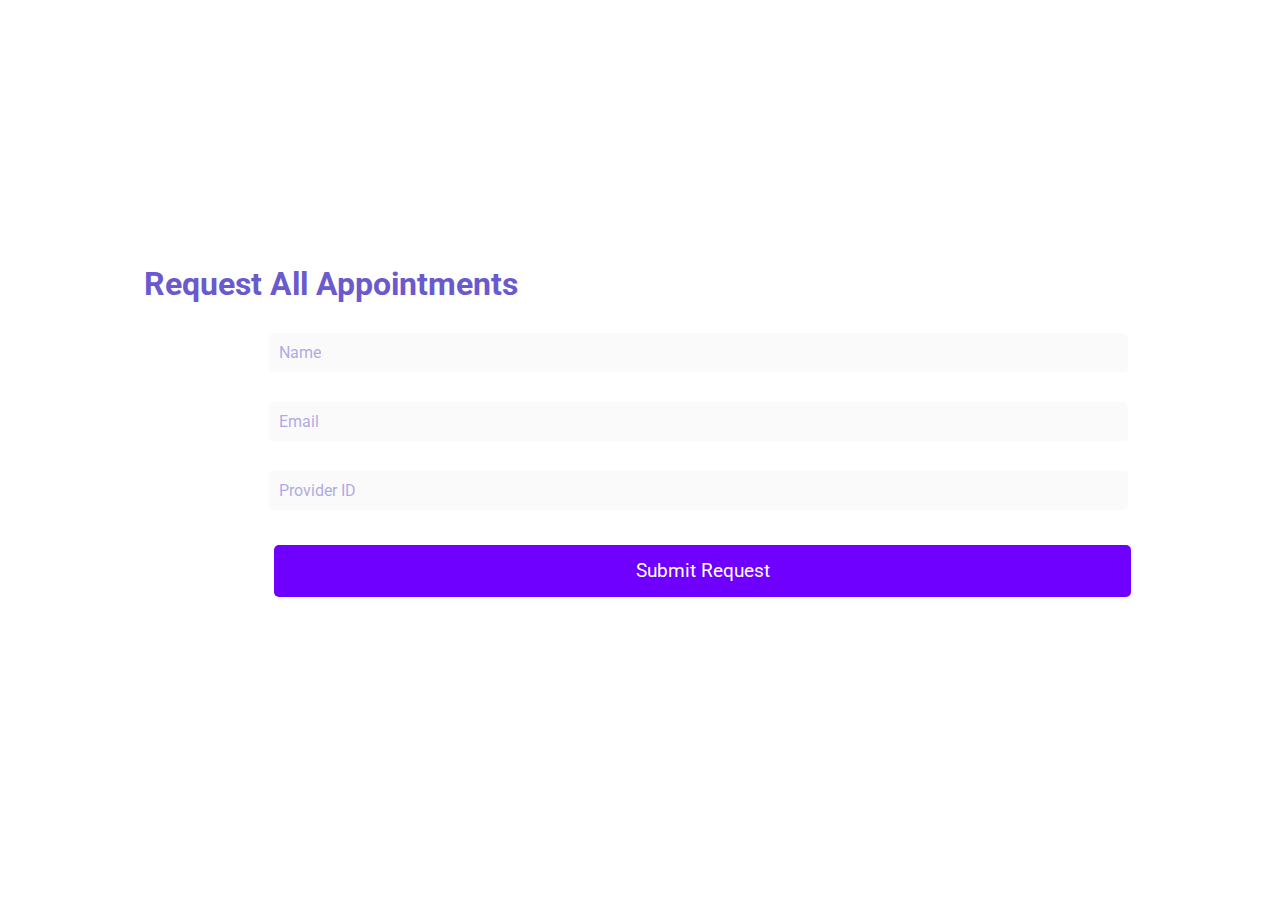
==== appointment_request.html @ 11d9f5e2 "init commit" ====
<!DOCTYPE html>
<html lang="en">

<head>
    <meta charset="UTF-8">
    <meta http-equiv="X-UA-Compatible" content="IE=edge">
    <meta name="viewport" content="width=device-width, initial-scale=1.0">
    <title>Registration Form Design</title>
    <link rel="stylesheet" href="https://cdnjs.cloudflare.com/ajax/libs/font-awesome/6.0.0-beta2/css/all.min.css"
          integrity="sha512-YWzhKL2whUzgiheMoBFwW8CKV4qpHQAEuvilg9FAn5VJUDwKZZxkJNuGM4XkWuk94WCrrwslk8yWNGmY1EduTA=="
          crossorigin="anonymous" referrerpolicy="no-referrer"/>
    <link rel="stylesheet"
          href="https://amplify-amplifyf3bbc15a6e454-staging-51420-deployment.s3.us-west-2.amazonaws.com/flexboxgrid.css">
    <link rel="stylesheet" href="style.css">
    <!--    <link rel="stylesheet" href="https://amplify-amplifyf3bbc15a6e454-staging-51420-deployment.s3.us-west-2.amazonaws.com/style.css">-->
</head>

<body>
<section class="header-image">
    <div class="header-content">
        <h1 class="heading-one">Patient</h1>
        <p class="heading-two">Add following data to submit the application</p>
    </div>
</section>
<section class="main-content">
    <form class="signup-form">
        <div class="container">
            <div class="col-xs-6 col-xs-offset-3">
                <div class="row center-xs">
                    <h1 style="padding-bottom: 30px">Request All Appointments</h1>
                </div>
                <div class="col-xs-12">
                    <div class="form-group">
                        <label><i class="far fa-user"></i></label>
                        <input type="text" class="input-control" placeholder="Name"/>
                    </div>
                </div>
                <div class="col-xs-12">
                    <div class="form-group">
                        <label><i class="far fa-envelope"></i></label>
                        <input type="text" class="input-control" placeholder="Email"/>
                    </div>
                </div>
                <div class="col-xs-12">
                    <div class="form-group">
                        <label><i class="fas fa-user-minus"></i></label>
                        <input class="input-control" placeholder="Provider ID"/>
                    </div>
                </div>
                <div class="col-xs-12">
                    <div class="form-group">
                        <label></label>
                        <button type="button">Submit Request</button>
                    </div>
                </div>
            </div>
        </div>
    </form>
</section>

<script>
</script>

</body>

</html>
---- style.css ----
@import url('https://fonts.googleapis.com/css?family=Roboto');

* {
    margin:0;
    font-family: "Roboto", sans-serif;
    box-sizing: border-box;
}

html, body {
    height:100%;

}
.header-image {
    background-image: url('https://amplify-amplifyf3bbc15a6e454-staging-51420-deployment.s3.us-west-2.amazonaws.com/header.png');
    background-repeat: no-repeat;
    background-size: 100% 100%;
    background-position: center;
    height: 250px;
    width: 100%;
}

.main-content {
    padding: 20px;
    margin-top: -35px;
    background: white;
    border-top-right-radius: 40px;
    border-top-left-radius: 40px;
    color: #6a5acd;
}
.header-content {
    width: 22%;
    margin-left: 25rem;
    text-align: center;
    padding-top: 3rem;
}
.heading-one{
    color: white;
    font-size: 40px;
}
.heading-two{
    color: white;
    font-size: 24px;
}

.signup-form {
    padding-top: 30px;
    width: 80%;
    margin: 0 auto;
}

/* form specific formatting */
input, select, textarea {
    outline: none;
    border: none;
    /*border:1px solid #6a5acd;*/
    color: #6a5acd;
    font-size: 12pt;
    border-radius: 5px;
    background: #fafafa;
}

input:focus, textarea:focus {
    outline: none;
    box-shadow: 0 0 5px #6a5acd;
}
::placeholder {
    color: #6a5acd;
    opacity: 0.50;
}

.form-group {
    display: flex;
    flex-direction: row;
}

.form-group label {
    flex: none;
    display: block;
    width: 125px;
    font-weight: bold;
    font-size: 2em;
    text-align: center;
}
.form-group .input-control {
    flex: 1 1 auto;;
    margin-bottom: 30px;
    margin-right: 8px;
    padding: 10px;
}

.file-input{
    height: 185px;
    border: 2px dashed #6a5acd;
}

button {
    padding: 15px 15px;
    margin: 5px;
    width: 100%;
    font-size: 14pt;
    background-color: #6f00ff;
    border: none;
    border-radius: 5px;
    color: white;
    cursor: pointer;
}
input[type="radio"] {
    width: 25px;
    height: 25px;
    margin: 0 15px;
}

@media (max-width: 768px) {
    .row{

    }
    .col-xs-3{
        flex-basis: 45%;
        max-width: 45%;
    }
    .col-xs-4{
        flex-basis: 100%;
        max-width: 100%
    }
    .col-xs-6{
        flex-basis: 100%;
        max-width: 100%
    }
    .header-content {
        width: 60%;
        margin-left: 2rem;
        text-align: center;
        padding-top: 3rem;
    }
    .heading-one {
        font-size: 35px;
    }
    .heading-two {
        font-size: 21px;
    }
    .main-content {
        padding: 20px 8px;
    }
    .form-group {
        flex-direction: row;
    }
    .form-group label {
        flex: none;
        display: block;
        width: 70px;
        font-weight: bold;
        font-size: 2em;
        text-align: center;
    }
    .form-group .input-control {
        margin-top: 2px;
    }
}
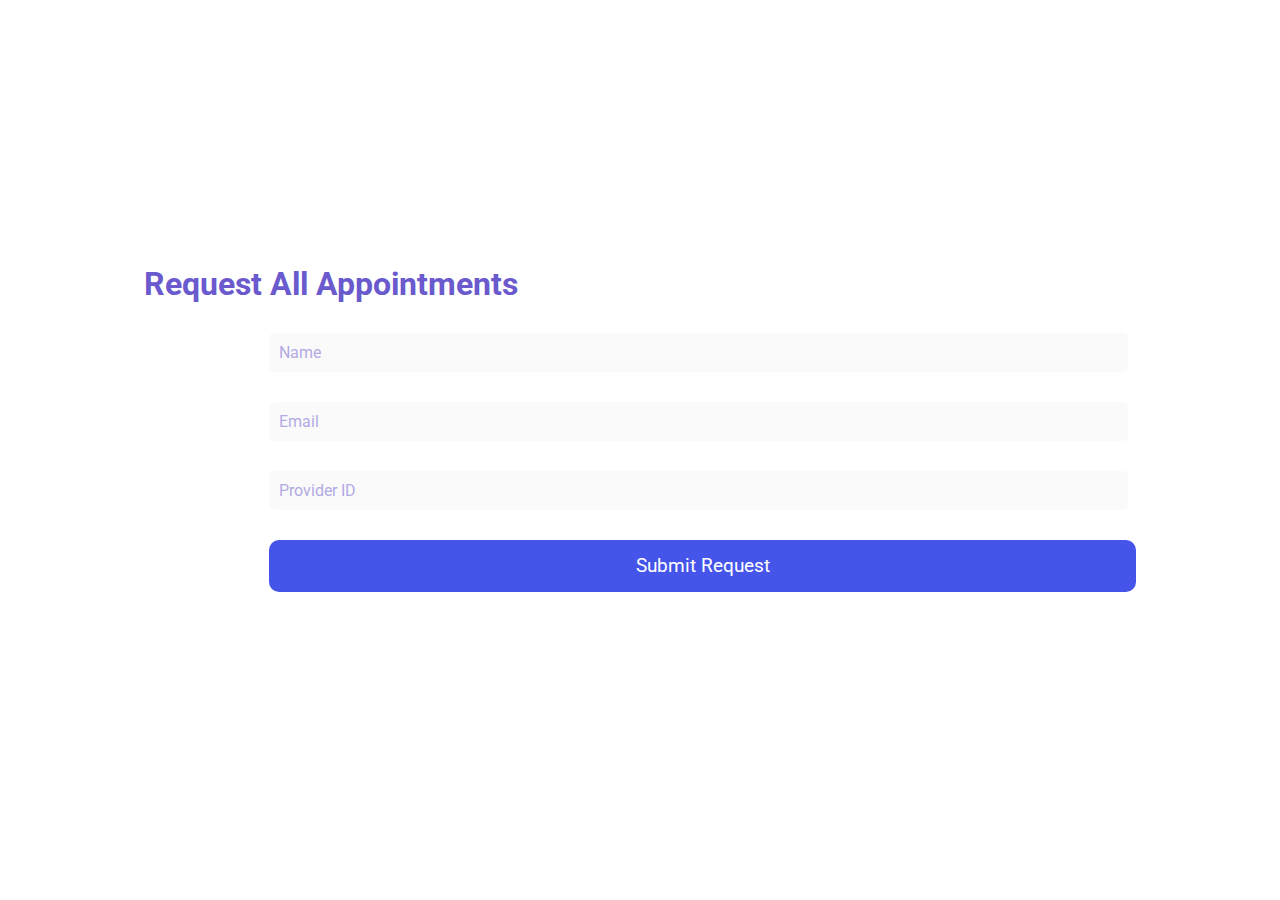
==== commit 48d6aa21: "design added" ====
--- a/appointment_request.html
+++ b/appointment_request.html
@@ -50,7 +50,7 @@
                 <div class="col-xs-12">
                     <div class="form-group">
                         <label></label>
-                        <button type="button">Submit Request</button>
+                        <button type="button" class="btn btn-indigo-square">Submit Request</button>
                     </div>
                 </div>
             </div>
--- a/style.css
+++ b/style.css
@@ -32,16 +32,27 @@
     margin-left: 25rem;
     text-align: center;
     padding-top: 3rem;
-}
-.heading-one{
     color: white;
+}
+.header-content .heading-one{
     font-size: 40px;
 }
-.heading-two{
+.header-content .heading-two{
+    font-size: 24px;
+}
+.confirmation-header-content{
+    width: 30%;
+    margin-left: 25rem;
+    text-align: center;
+    padding-top: 3rem;
     color: white;
+}
+.confirmation-header-content .heading-one {
+    font-size: 40px;
+}
+.confirmation-header-content .heading-two{
     font-size: 24px;
 }
-
 .signup-form {
     padding-top: 30px;
     width: 80%;
@@ -93,23 +104,120 @@
     border: 2px dashed #6a5acd;
 }
 
-button {
-    padding: 15px 15px;
-    margin: 5px;
-    width: 100%;
-    font-size: 14pt;
-    background-color: #6f00ff;
-    border: none;
-    border-radius: 5px;
-    color: white;
-    cursor: pointer;
-}
 input[type="radio"] {
     width: 25px;
     height: 25px;
     margin: 0 15px;
 }
-
+/*appointment*/
+.wrapper {
+    width: 590px;
+    margin: auto;
+    background-color: white;
+    border-radius: 10px;
+    box-shadow: 0 5px 15px rgba(0, 0, 0, .1);
+}
+
+.button-wrapper {
+    display: grid;
+    margin-top: -25px;
+    margin-left: -25px;
+    margin-right: -15px;
+    grid-template-columns: 1fr 1fr 1fr;
+}
+.tab {
+    padding: 15px 15px;
+    margin: 5px;
+    width: 100%;
+    border: none;
+    cursor: pointer;
+    color: #6a5acd;
+    font-size: 18px;
+}
+.tab .tab-button {
+    border: none;
+    /*background-color: #bccbe9;*/
+    background-color: #e4e4e4;
+    transition: 0.5s;
+    border-radius: unset;
+}
+
+.btn {
+    padding: 15px 15px;
+    font-size: 14pt;
+    border: none;
+    cursor: pointer;
+}
+.btn-warning {
+    background-color: #ffdddd;
+    border-radius: 30px;
+    width: 125px;
+}
+.btn-light-indigo {
+    background-color: #d8dbfa;
+    border-radius: 30px;
+    width: 125px;
+}
+.btn-indigo {
+    background-color: #4555ea;
+    border-radius: 30px;
+    width: 125px;
+}
+.btn-indigo-square{
+    background-color: #4555ea;
+    width: 100%;
+    color: white;
+    border-radius: 10px;
+}
+
+button:hover {
+    background-color: rgba(222, 212, 212, 0.95);
+}
+
+button.active {
+    background-color: white;
+}
+
+.active {
+    background-color: white;
+}
+
+.content {
+    display: none;
+    padding: 10px 10px;
+}
+
+.content.active {
+    display: block;
+}
+.card {
+    box-shadow: 0 4px 8px 0 rgba(0, 0, 0, 0.2);
+    border-radius: 10px;
+    margin-bottom: 20px;
+/*    background-color: #f1f1f1;*/
+}
+.card .card-title {
+    display: flex;
+    flex-wrap: wrap;
+    justify-content: space-between;
+    background-color: #4555ea;
+    color: #ffffff;
+    border-top-left-radius: 10px;
+    border-top-right-radius: 10px;
+    padding: 20px;
+}
+.card .card-body {
+    padding: 30px 20px 10px 40px;
+    line-height: 1.5;
+}
+
+.card .card-footer{
+    display: flex;
+    flex-direction: row;
+    flex-wrap: wrap;
+    justify-content: space-around;
+    padding: 20px;
+}
 @media (max-width: 768px) {
     .row{
 
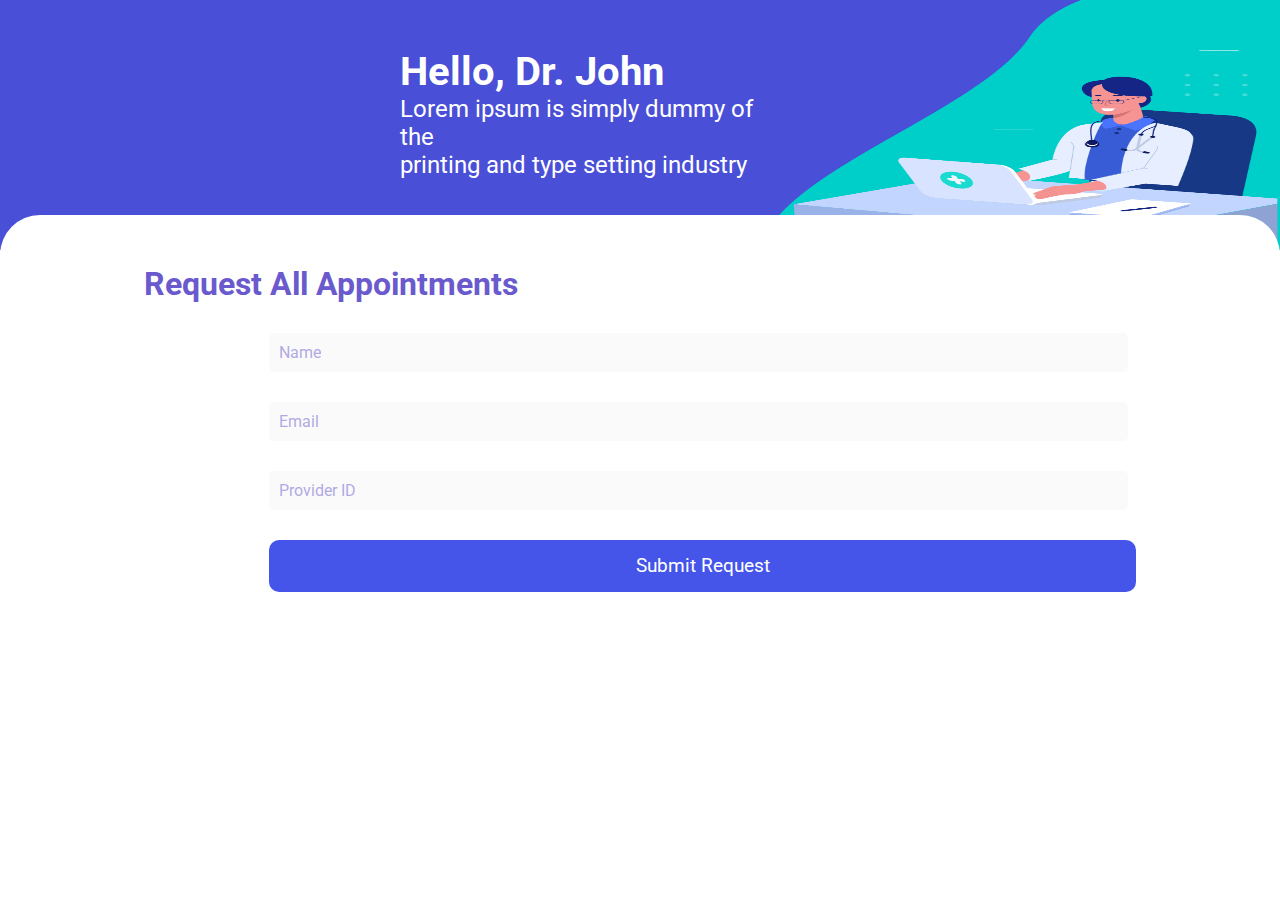
==== commit d2eac04c: "design complete" ====
--- a/appointment_request.html
+++ b/appointment_request.html
@@ -16,10 +16,10 @@
 </head>
 
 <body>
-<section class="header-image">
-    <div class="header-content">
-        <h1 class="heading-one">Patient</h1>
-        <p class="heading-two">Add following data to submit the application</p>
+<section class="doctor-header-image">
+    <div class="doctor-header-content">
+        <h1 class="heading-one">Hello, Dr. John</h1>
+        <p class="heading-two">Lorem ipsum is simply dummy of the <br> printing and type setting industry</p>
     </div>
 </section>
 <section class="main-content">
--- a/style.css
+++ b/style.css
@@ -1,22 +1,14 @@
 @import url('https://fonts.googleapis.com/css?family=Roboto');
 
 * {
-    margin:0;
+    margin: 0;
     font-family: "Roboto", sans-serif;
     box-sizing: border-box;
 }
 
 html, body {
-    height:100%;
-
-}
-.header-image {
-    background-image: url('https://amplify-amplifyf3bbc15a6e454-staging-51420-deployment.s3.us-west-2.amazonaws.com/header.png');
-    background-repeat: no-repeat;
-    background-size: 100% 100%;
-    background-position: center;
-    height: 250px;
-    width: 100%;
+    height: 100%;
+
 }
 
 .main-content {
@@ -27,6 +19,15 @@
     border-top-left-radius: 40px;
     color: #6a5acd;
 }
+.header-image {
+    /*background-image: url('https://amplify-amplifyf3bbc15a6e454-staging-51420-deployment.s3.us-west-2.amazonaws.com/header.png');*/
+    background-image: url('img/header.png');
+    background-repeat: no-repeat;
+    background-size: 100% 100%;
+    background-position: center;
+    height: 250px;
+    width: 100%;
+}
 .header-content {
     width: 22%;
     margin-left: 25rem;
@@ -34,13 +35,7 @@
     padding-top: 3rem;
     color: white;
 }
-.header-content .heading-one{
-    font-size: 40px;
-}
-.header-content .heading-two{
-    font-size: 24px;
-}
-.confirmation-header-content{
+.confirmation-header-content {
     width: 30%;
     margin-left: 25rem;
     text-align: center;
@@ -50,9 +45,43 @@
 .confirmation-header-content .heading-one {
     font-size: 40px;
 }
-.confirmation-header-content .heading-two{
+
+.confirmation-header-content .heading-two {
     font-size: 24px;
 }
+.header-content .heading-one {
+    font-size: 40px;
+}
+
+.header-content .heading-two {
+    font-size: 24px;
+}
+
+.doctor-header-image {
+    background-image: url('img/doctor-header.png');
+    background-repeat: no-repeat;
+    background-size: 100% 100%;
+    background-position: center;
+    height: 250px;
+    width: 100%;
+}
+
+.doctor-header-content {
+    width: 30%;
+    margin-left: 25rem;
+    text-align: left;
+    padding-top: 3rem;
+    color: white;
+}
+
+.doctor-header-content .heading-one {
+    font-size: 40px;
+}
+
+.doctor-header-content .heading-two {
+    font-size: 24px;
+}
+
 .signup-form {
     padding-top: 30px;
     width: 80%;
@@ -74,6 +103,7 @@
     outline: none;
     box-shadow: 0 0 5px #6a5acd;
 }
+
 ::placeholder {
     color: #6a5acd;
     opacity: 0.50;
@@ -92,6 +122,7 @@
     font-size: 2em;
     text-align: center;
 }
+
 .form-group .input-control {
     flex: 1 1 auto;;
     margin-bottom: 30px;
@@ -99,7 +130,7 @@
     padding: 10px;
 }
 
-.file-input{
+.file-input {
     height: 185px;
     border: 2px dashed #6a5acd;
 }
@@ -109,6 +140,7 @@
     height: 25px;
     margin: 0 15px;
 }
+
 /*appointment*/
 .wrapper {
     width: 590px;
@@ -125,6 +157,7 @@
     margin-right: -15px;
     grid-template-columns: 1fr 1fr 1fr;
 }
+
 .tab {
     padding: 15px 15px;
     margin: 5px;
@@ -134,6 +167,7 @@
     color: #6a5acd;
     font-size: 18px;
 }
+
 .tab .tab-button {
     border: none;
     /*background-color: #bccbe9;*/
@@ -148,28 +182,37 @@
     border: none;
     cursor: pointer;
 }
+
 .btn-warning {
     background-color: #ffdddd;
     border-radius: 30px;
     width: 125px;
 }
+
 .btn-light-indigo {
     background-color: #d8dbfa;
     border-radius: 30px;
     width: 125px;
 }
+
 .btn-indigo {
     background-color: #4555ea;
     border-radius: 30px;
     width: 125px;
 }
-.btn-indigo-square{
+
+.btn-indigo-square {
     background-color: #4555ea;
     width: 100%;
     color: white;
     border-radius: 10px;
 }
 
+.no-content-item {
+    text-align: center;
+    font-size: 20pt;
+}
+
 button:hover {
     background-color: rgba(222, 212, 212, 0.95);
 }
@@ -190,12 +233,14 @@
 .content.active {
     display: block;
 }
+
 .card {
     box-shadow: 0 4px 8px 0 rgba(0, 0, 0, 0.2);
     border-radius: 10px;
     margin-bottom: 20px;
-/*    background-color: #f1f1f1;*/
-}
+    /*    background-color: #f1f1f1;*/
+}
+
 .card .card-title {
     display: flex;
     flex-wrap: wrap;
@@ -206,52 +251,63 @@
     border-top-right-radius: 10px;
     padding: 20px;
 }
+
 .card .card-body {
     padding: 30px 20px 10px 40px;
     line-height: 1.5;
 }
 
-.card .card-footer{
+.card .card-footer {
     display: flex;
     flex-direction: row;
     flex-wrap: wrap;
     justify-content: space-around;
     padding: 20px;
 }
+
 @media (max-width: 768px) {
-    .row{
-
-    }
-    .col-xs-3{
+    .row {
+
+    }
+
+    .col-xs-3 {
         flex-basis: 45%;
         max-width: 45%;
     }
-    .col-xs-4{
+
+    .col-xs-4 {
         flex-basis: 100%;
         max-width: 100%
     }
-    .col-xs-6{
+
+    .col-xs-6 {
         flex-basis: 100%;
         max-width: 100%
     }
+
     .header-content {
         width: 60%;
         margin-left: 2rem;
         text-align: center;
         padding-top: 3rem;
     }
+
     .heading-one {
         font-size: 35px;
     }
+
     .heading-two {
         font-size: 21px;
     }
+
     .main-content {
         padding: 20px 8px;
     }
+
     .form-group {
         flex-direction: row;
     }
+
     .form-group label {
         flex: none;
         display: block;
@@ -260,6 +316,7 @@
         font-size: 2em;
         text-align: center;
     }
+
     .form-group .input-control {
         margin-top: 2px;
     }
